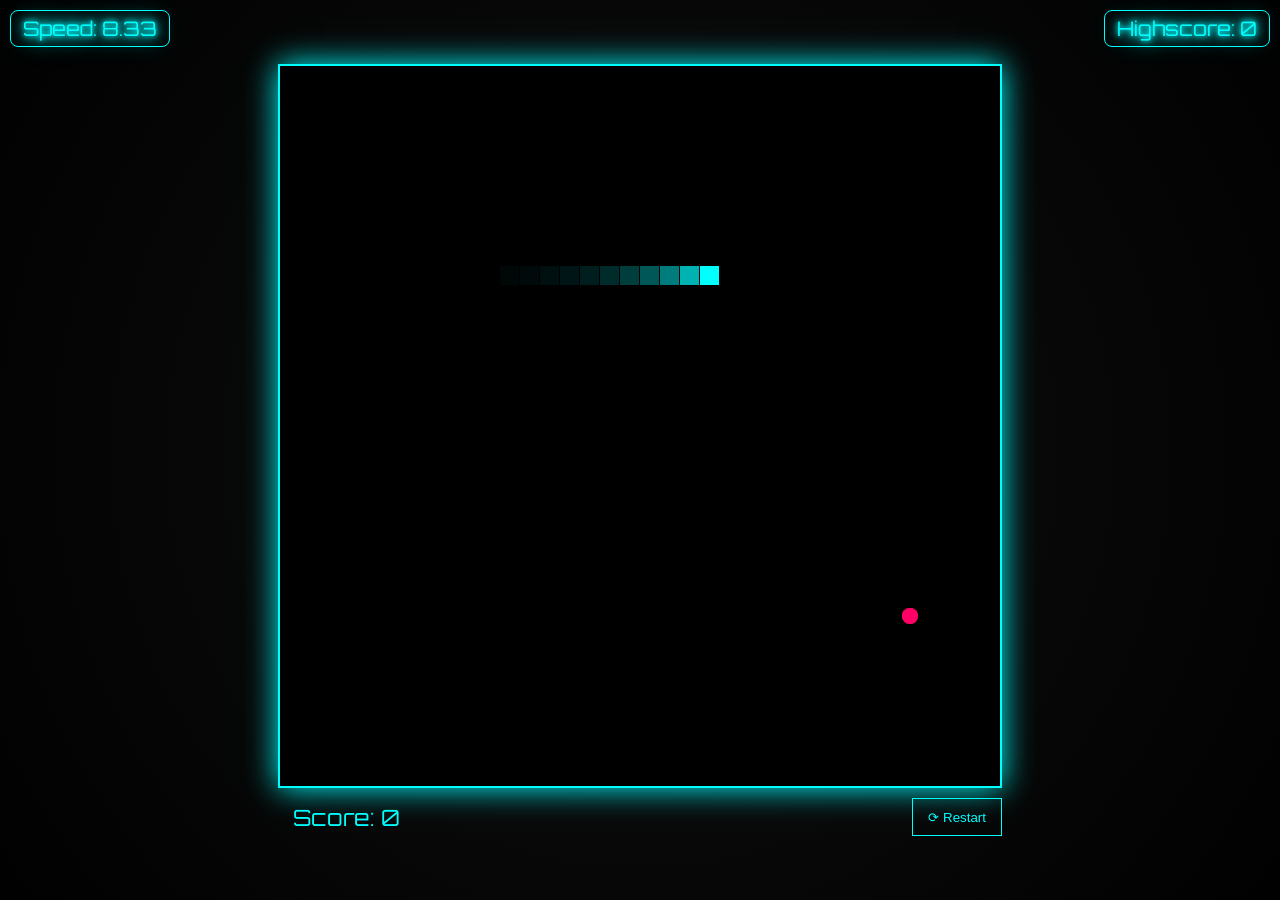
==== snake.html @ c0cbb3fd "Add files via upload" ====
<!DOCTYPE html>
<html lang="ru">
<head>
  <meta charset="UTF-8" />
  <meta name="viewport" content="width=device-width, initial-scale=1.0, user-scalable=no"/>
  <title>NeoSnake</title>
  <link rel="stylesheet" href="style.css">
  <link rel="icon" href="favicon.jpg" type="image/x-icon">
  <link rel="icon" href="favicon.jpg" sizes="192x192" type="image/png">
</head>
<body>
  <div id="game-container">
    <canvas id="game-canvas"></canvas>

    <div id="ui">
      <div id="score">Score: 0</div>
      <button id="restart-btn">⟳ Restart</button>
    </div>

    <div id="pause-modal" class="hidden">
      <div id="pause-box">
        <p>Пауза</p>
        <button id="resume-btn">Продолжить</button>
        <button id="exit-btn">Выход</button>
      </div>
    </div>
  </div>

  <div id="speedDisplay">Speed: 0</div>
  <div id="highscoreDisplay">Highscore: 0</div>

  <script src="script.js"></script>
</body>
</html>
---- style.css ----
@import url('https://fonts.googleapis.com/css2?family=Orbitron:wght@500&display=swap');

body {
  margin: 0;
  background: radial-gradient(circle at center, #0f0f0f, #010101);
  font-family: 'Orbitron', sans-serif;
  display: flex;
  justify-content: center;
  align-items: center;
  height: 100vh;
  color: #0ff;
  overflow: hidden;
}

#game-container { position: relative; }
#game-canvas { border: 2px solid #0ff; background: rgba(10,10,10,0.9); box-shadow: 0 0 30px #0ff; display: block; }

#ui { margin-top: 10px; display: flex; justify-content: space-between; }
#score { font-size: 1.4em; padding: 5px 15px; }
#restart-btn { background: transparent; color: #0ff; border: 1px solid #0ff; padding: 5px 15px; cursor: pointer; transition: .3s; }
#restart-btn:hover { background: #0ff; color: #000; }

#pause-modal { position: absolute; top:0; left:0; width:100%; height:100%; background: rgba(0,0,0,0.7); display:flex; justify-content:center; align-items:center; }
.hidden { display: none !important; }
#pause-box { background: #111; padding:20px; border:2px solid #0ff; text-align:center; }
#pause-box p { font-size:2em; margin:0 0 15px; }
#pause-box button { margin:5px; padding:10px 20px; background:#0ff; color:#000; border:none; font-size:1em; cursor:pointer; }
#pause-box button:hover { background: #088; color:#fff; }

/* Неоновые дисплеи */
#speedDisplay, #highscoreDisplay {
  position: absolute;
  top: 10px;
  padding: 5px 12px;
  font-family: 'Orbitron', sans-serif;
  font-size: 20px;
  color: #0ff;
  text-shadow: 0 0 5px #0ff, 0 0 10px #0ff, 0 0 20px #0ff, 0 0 30px #0ff;
  background: rgba(0,0,0,0.5);
  border: 1px solid #0ff;
  border-radius: 8px;
  z-index: 10;
}
#speedDisplay { left: 10px; }
#highscoreDisplay { right: 10px; }
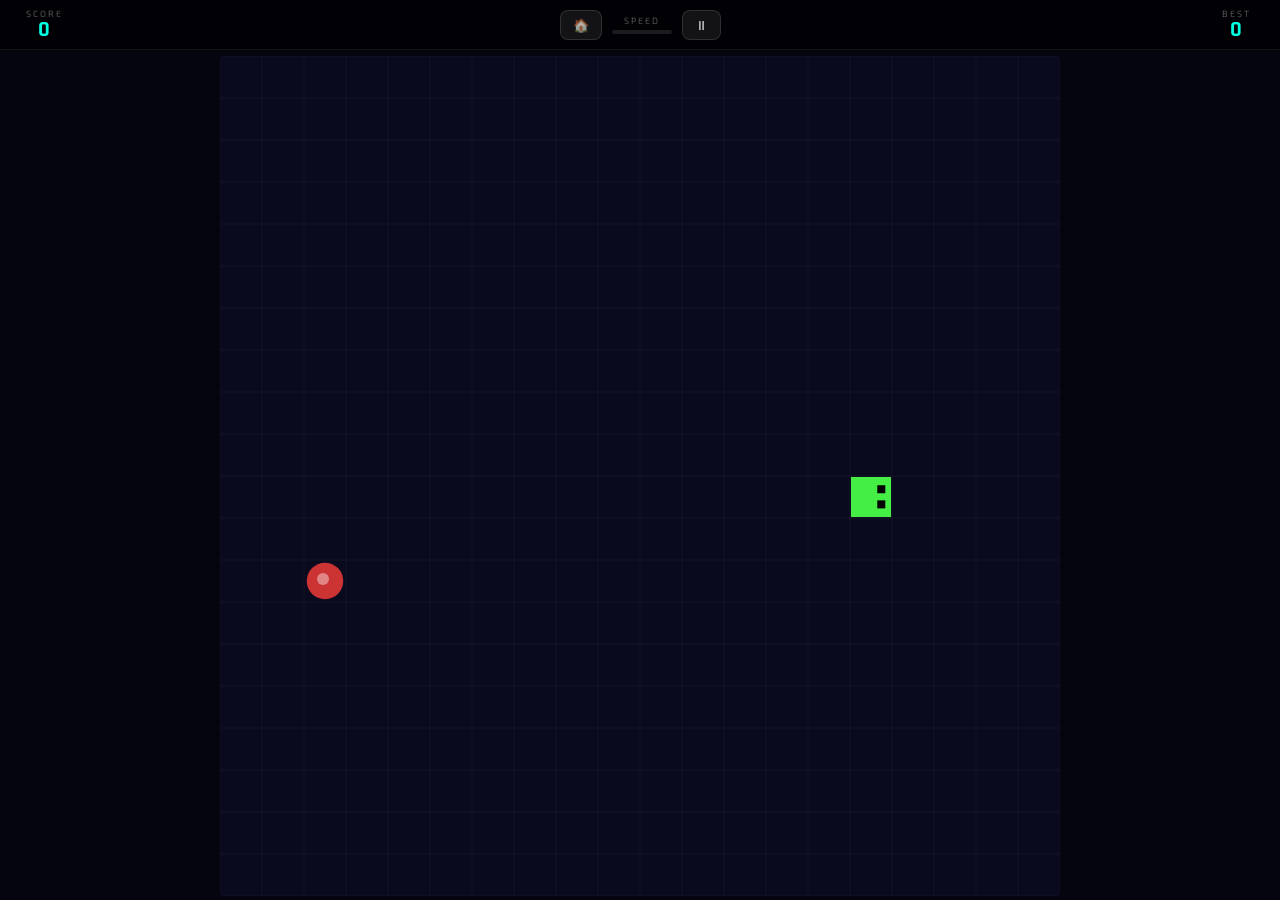
==== commit d189b37f: "Add files via upload" ====
--- a/snake.html
+++ b/snake.html
@@ -2,33 +2,824 @@
 <html lang="ru">
 <head>
   <meta charset="UTF-8" />
-  <meta name="viewport" content="width=device-width, initial-scale=1.0, user-scalable=no"/>
-  <title>NeoSnake</title>
-  <link rel="stylesheet" href="style.css">
+  <meta name="viewport" content="width=device-width, initial-scale=1.0, maximum-scale=1.0, user-scalable=no"/>
+  <title>SnakeX</title>
   <link rel="icon" href="favicon.jpg" type="image/x-icon">
-  <link rel="icon" href="favicon.jpg" sizes="192x192" type="image/png">
+  <link rel="preconnect" href="https://fonts.googleapis.com">
+  <link href="https://fonts.googleapis.com/css2?family=Rajdhani:wght@600;700&family=Exo+2:wght@400;700&display=swap" rel="stylesheet">
+  <style>
+    :root{ --c1:#00ffe0; --c2:#ff3cac; --c3:#f7b731; }
+    *{ box-sizing:border-box; margin:0; padding:0; }
+    html,body{ width:100%; height:100%; overflow:hidden; font-family:'Exo 2',sans-serif; color:#fff; }
+    body{ display:flex; flex-direction:column; align-items:center; justify-content:center; background:#050510; }
+
+    #hud{
+      position:fixed; top:0; left:0; right:0; z-index:10;
+      display:flex; align-items:center; justify-content:space-between;
+      padding:8px 14px; gap:8px;
+      background:rgba(0,0,0,.65); backdrop-filter:blur(12px);
+      border-bottom:1px solid rgba(255,255,255,.07);
+    }
+    .hud-stat{ display:flex; flex-direction:column; align-items:center; min-width:60px; }
+    .hud-label{ font-size:9px; letter-spacing:2px; text-transform:uppercase; color:rgba(255,255,255,.32); }
+    .hud-val{ font-family:'Rajdhani',sans-serif; font-size:22px; font-weight:700; line-height:1; color:var(--c1); }
+    .hud-center{ display:flex; align-items:center; gap:10px; }
+
+    .icon-btn{
+      background:rgba(255,255,255,.07); border:1px solid rgba(255,255,255,.12);
+      border-radius:8px; padding:6px 12px; cursor:pointer; font-size:13px;
+      color:rgba(255,255,255,.7); transition:all .2s; white-space:nowrap;
+      font-family:'Exo 2',sans-serif; -webkit-tap-highlight-color:transparent;
+      user-select:none;
+    }
+    .icon-btn:hover { background:rgba(255,255,255,.14); color:#fff; }
+    .icon-btn:active{ transform:scale(.95); }
+
+    /* mode indicator pills */
+    .mode-pills { display:flex; gap:4px; }
+    .pill {
+      font-size:8px; letter-spacing:1px; padding:2px 6px; border-radius:20px;
+      background:rgba(255,255,255,.08); color:rgba(255,255,255,.45);
+    }
+    .pill.active { background:rgba(0,255,224,.2); color:var(--c1); }
+
+    .speed-track{ width:60px; height:4px; background:rgba(255,255,255,.1); border-radius:4px; overflow:hidden; }
+    .speed-fill { height:100%; background:var(--c3); border-radius:4px; transition:width .3s; width:0%; }
+    .hud-speed-wrap{ display:flex; flex-direction:column; align-items:center; gap:4px; }
+
+    #arena{
+      position:relative; display:flex; align-items:center; justify-content:center;
+      width:100%; flex:1; padding-top:52px;
+    }
+    #game-canvas{ display:block; border-radius:4px; image-rendering:pixelated; }
+
+    .overlay{
+      position:fixed; inset:0; z-index:20;
+      display:flex; align-items:center; justify-content:center;
+      background:rgba(0,0,0,.78); backdrop-filter:blur(8px);
+    }
+    .overlay.hidden{ display:none; }
+    .modal{
+      background:rgba(8,8,20,.96); border:1px solid rgba(0,255,224,.22);
+      border-radius:20px; padding:28px 24px; text-align:center;
+      min-width:260px; max-width:92vw;
+      animation:scaleIn .22s cubic-bezier(.34,1.56,.64,1);
+    }
+    @keyframes scaleIn{ from{transform:scale(.8);opacity:0} to{transform:scale(1);opacity:1} }
+
+    .modal-title{ font-family:'Rajdhani',sans-serif; font-size:30px; font-weight:700; margin-bottom:4px; }
+    .modal-sub{ font-size:12px; color:rgba(255,255,255,.38); margin-bottom:20px; }
+    .modal-score-row{ display:flex; justify-content:space-around; margin-bottom:20px; }
+    .modal-score-item .lbl{ font-size:9px; letter-spacing:2px; color:rgba(255,255,255,.32); }
+    .modal-score-item .val{ font-family:'Rajdhani',sans-serif; font-size:28px; font-weight:700; color:var(--c1); }
+
+    .btn-row{ display:flex; gap:8px; justify-content:center; flex-wrap:wrap; }
+    .mbtn{
+      padding:11px 20px; border-radius:10px; border:none;
+      font-family:'Exo 2',sans-serif; font-size:13px; font-weight:700;
+      cursor:pointer; transition:all .2s; letter-spacing:1px;
+      -webkit-tap-highlight-color:transparent;
+    }
+    .mbtn-primary  { background:var(--c1); color:#000; }
+    .mbtn-primary:hover { filter:brightness(1.15); }
+    .mbtn-secondary{ background:rgba(255,255,255,.08); color:#fff; border:1px solid rgba(255,255,255,.14); }
+    .mbtn-secondary:hover{ background:rgba(255,255,255,.14); }
+    .mbtn:active{ transform:scale(.95); }
+
+    .new-record{
+      display:inline-block; background:linear-gradient(135deg,var(--c3),#ff6b35);
+      color:#000; font-size:10px; font-weight:700; letter-spacing:2px;
+      padding:3px 10px; border-radius:20px; text-transform:uppercase; margin-bottom:14px;
+    }
+
+    /* mode info in modal */
+    .mode-info-row { display:flex; gap:6px; justify-content:center; flex-wrap:wrap; margin-bottom:16px; }
+    .mode-badge {
+      font-size:9px; padding:3px 8px; border-radius:12px;
+      background:rgba(255,255,255,.08); color:rgba(255,255,255,.5);
+      letter-spacing:1px;
+    }
+    .mode-badge.wrap { background:rgba(0,255,224,.15); color:var(--c1); }
+    .mode-badge.pass { background:rgba(247,183,49,.15); color:var(--c3); }
+    .mode-badge.obstacle { background:rgba(255,60,172,.15); color:var(--c2); }
+
+    #dpad{
+      position:fixed; bottom:0; left:0; right:0;
+      display:none; flex-direction:column; align-items:center;
+      padding:6px 0 10px; gap:4px; z-index:5; pointer-events:none;
+      background:rgba(0,0,0,.4);
+    }
+    #dpad.visible{ display:flex; }
+    .dpad-row{ display:flex; gap:4px; pointer-events:all; }
+    .dpad-btn{
+      width:68px; height:52px;
+      background:rgba(255,255,255,.09); border:1px solid rgba(255,255,255,.14);
+      border-radius:10px; display:flex; align-items:center; justify-content:center;
+      font-size:20px; cursor:pointer; user-select:none;
+      -webkit-tap-highlight-color:transparent; transition:background .1s;
+    }
+    .dpad-btn:active{ background:rgba(0,255,224,.22); }
+
+    .score-popup{
+      position:fixed; font-family:'Rajdhani',sans-serif;
+      font-size:20px; font-weight:700; color:var(--c3);
+      pointer-events:none; z-index:15;
+      animation:popUp .7s ease forwards;
+    }
+    @keyframes popUp{ 0%{opacity:1;transform:translateY(0) scale(1)} 100%{opacity:0;transform:translateY(-44px) scale(.6)} }
+
+    @keyframes flashRing{
+      0%,100%{outline:3px solid transparent}
+      40%{outline:3px solid var(--c3); outline-offset:2px}
+    }
+    .speed-flash{ animation:flashRing .45s ease; }
+
+    @media(max-height:500px){
+      .hud-val{ font-size:18px; }
+      .dpad-btn{ width:56px; height:44px; font-size:17px; }
+    }
+  </style>
 </head>
 <body>
-  <div id="game-container">
+
+  <div id="hud">
+    <div class="hud-stat">
+      <div class="hud-label" id="lbl-score">Score</div>
+      <div class="hud-val"   id="score-val">0</div>
+    </div>
+    <div class="hud-center">
+      <div class="icon-btn" onclick="doMenu()">🏠</div>
+      <div class="hud-speed-wrap">
+        <div class="hud-label" id="lbl-speed">Speed</div>
+        <div class="speed-track"><div class="speed-fill" id="speed-fill"></div></div>
+      </div>
+      <div class="icon-btn" onclick="doPause()" id="pause-btn">⏸</div>
+    </div>
+    <div class="hud-stat">
+      <div class="hud-label" id="lbl-best">Best</div>
+      <div class="hud-val"   id="best-val">0</div>
+    </div>
+  </div>
+
+  <div id="arena">
     <canvas id="game-canvas"></canvas>
-
-    <div id="ui">
-      <div id="score">Score: 0</div>
-      <button id="restart-btn">⟳ Restart</button>
+  </div>
+
+  <div id="dpad">
+    <div class="dpad-row"><div class="dpad-btn" id="btn-up">▲</div></div>
+    <div class="dpad-row">
+      <div class="dpad-btn" id="btn-left">◀</div>
+      <div class="dpad-btn" id="btn-down">▼</div>
+      <div class="dpad-btn" id="btn-right">▶</div>
     </div>
-
-    <div id="pause-modal" class="hidden">
-      <div id="pause-box">
-        <p>Пауза</p>
-        <button id="resume-btn">Продолжить</button>
-        <button id="exit-btn">Выход</button>
+  </div>
+
+  <!-- PAUSE -->
+  <div class="overlay hidden" id="pause-overlay">
+    <div class="modal">
+      <div class="modal-title" id="lbl-pause">Pause</div>
+      <div class="modal-sub"   id="pause-mode-lbl"></div>
+      <div class="btn-row">
+        <button class="mbtn mbtn-primary"   onclick="doResume()"  id="lbl-resume">Resume</button>
+        <button class="mbtn mbtn-secondary" onclick="doRestart()" id="lbl-restart">Restart</button>
+        <button class="mbtn mbtn-secondary" onclick="doMenu()"    id="lbl-exit">Menu</button>
       </div>
     </div>
   </div>
 
-  <div id="speedDisplay">Speed: 0</div>
-  <div id="highscoreDisplay">Highscore: 0</div>
-
-  <script src="script.js"></script>
+  <!-- GAME OVER -->
+  <div class="overlay hidden" id="gameover-overlay">
+    <div class="modal">
+      <div class="modal-title" style="color:var(--c2)">💀</div>
+      <div class="modal-title" id="lbl-gameover">Game Over</div>
+      <div id="new-record-badge" class="new-record" style="display:none">🏆 NEW RECORD!</div>
+      <div class="modal-score-row">
+        <div class="modal-score-item"><div class="lbl" id="lbl-score2">Score</div><div class="val" id="go-score">0</div></div>
+        <div class="modal-score-item"><div class="lbl" id="lbl-best2">Best</div><div class="val" id="go-best">0</div></div>
+      </div>
+      <!-- Mode info badges -->
+      <div class="mode-info-row" id="mode-info-row"></div>
+      <div class="btn-row">
+        <button class="mbtn mbtn-primary"   onclick="doRestart()" id="lbl-again">Play Again</button>
+        <button class="mbtn mbtn-secondary" onclick="doMenu()"    id="lbl-exit2">Menu</button>
+      </div>
+    </div>
+  </div>
+
+  <script>
+  // ═══════════════════════════════════════════════════
+  //  i18n
+  // ═══════════════════════════════════════════════════
+  const LANGS={
+    en:{score:'Score',best:'Best',speed:'Speed',pause:'Pause',resume:'Resume',
+        restart:'Restart',exit:'Menu',gameover:'Game Over',again:'Play Again',
+        mode_classic:'Classic',mode_neo:'NeoSnake',mode_neon:'Neon 3D',new_record:'🏆 NEW RECORD!',
+        wrap_on:'Wrap ON', wrap_off:'Wrap OFF', pass_on:'Ghost Tail', die_tail:'Solid Tail',
+        map_open:'Open Map', map_building:'Building', map_walls:'Wall Map',
+    },
+    ru:{score:'Счёт',best:'Рекорд',speed:'Скорость',pause:'Пауза',resume:'Продолжить',
+        restart:'Заново',exit:'Меню',gameover:'Игра Окончена',again:'Ещё раз',
+        mode_classic:'Классика',mode_neo:'НеоЗмейка',mode_neon:'Неон 3D',new_record:'🏆 НОВЫЙ РЕКОРД!',
+        wrap_on:'Обход стен ВКЛ', wrap_off:'Стена = Смерть', pass_on:'Сквозь хвост', die_tail:'Хвост убивает',
+        map_open:'Пустая карта', map_building:'Здание', map_walls:'Стены на карте',
+    },
+    uz:{score:'Ball',best:'Rekord',speed:'Tezlik',pause:'Pauza',resume:'Davom',
+        restart:'Qayta',exit:'Menyu',gameover:"O'yin tugadi",again:"Yana o'yna",
+        mode_classic:'Klassik',mode_neo:'NeoIlon',mode_neon:'Neon 3D',new_record:'🏆 YANGI REKORD!',
+        wrap_on:"Devor o'tish YOQ", wrap_off:"Devor = O'lim", pass_on:'Dum orqali', die_tail:"Dum o'ldiradi",
+        map_open:'Ochiq xarita', map_building:'Bino', map_walls:'Devorli xarita',
+    },
+  };
+
+  const THEMES={
+    dark:{ body:'#050510', canvasBg:'#0a0a1e', cell:'rgba(255,255,255,0.04)' },
+    cyber:{ body:'#010820', canvasBg:'#00091a', cell:'rgba(0,160,255,0.06)' },
+    forest:{ body:'#030e03', canvasBg:'#051405', cell:'rgba(0,180,60,0.06)' },
+    lava:{ body:'#0e0300', canvasBg:'#1a0400', cell:'rgba(220,70,0,0.07)' },
+  };
+
+  // ═══════════════════════════════════════════════════
+  //  CONFIG
+  // ═══════════════════════════════════════════════════
+  let cfg={lang:'en',mode:'neo',diff:'medium',volume:70,theme:'dark',
+           mapSize:20, mapType:'open', wallMode:'die', tailMode:'die'};
+  try{ Object.assign(cfg,JSON.parse(localStorage.getItem('snakex-cfg')||'{}')); }catch(e){}
+
+  const DIFF_SPEED={slow:170,medium:115,fast:70};
+  const APPLES_PER_LEVEL=5;
+
+  // ═══════════════════════════════════════════════════
+  //  CANVAS & GRID
+  // ═══════════════════════════════════════════════════
+  const canvas=document.getElementById('game-canvas');
+  const ctx=canvas.getContext('2d');
+
+  // GRID is computed from mapSize to fit the screen
+  let GRID=22;
+  let TC=cfg.mapSize; // tile count
+
+  function isMobile(){
+    return ('ontouchstart' in window||navigator.maxTouchPoints>0) && window.innerWidth<900;
+  }
+
+  function sizeCanvas(){
+    const hudH=document.getElementById('hud').getBoundingClientRect().height||52;
+    const dpadH=isMobile()?130:0;
+    const availW=window.innerWidth-8;
+    const availH=window.innerHeight-hudH-dpadH-8;
+    const maxSide=Math.min(availW,availH);
+    TC=cfg.mapSize;
+    GRID=Math.floor(maxSide/TC);
+    if(GRID<8) GRID=8;
+    canvas.width=GRID*TC;
+    canvas.height=GRID*TC;
+    const th=THEMES[cfg.theme]||THEMES.dark;
+    document.body.style.background=th.body;
+  }
+
+  // ═══════════════════════════════════════════════════
+  //  OBSTACLE MAPS
+  //  Each map type × each map size has a unique building/wall layout
+  // ═══════════════════════════════════════════════════
+  function getObstacles(){
+    if(cfg.mapType==='open') return [];
+    const tc=TC;
+    const mid=Math.floor(tc/2);
+
+    if(cfg.mapType==='building'){
+      // A building/structure in the center — varies by map size
+      const obstacles=[];
+      if(tc<=5){
+        // Small: a single 1-cell pillar in center
+        obstacles.push({x:mid,y:mid});
+      } else if(tc<=10){
+        // Medium: a 2×2 block in center
+        for(let dx=0;dx<2;dx++) for(let dy=0;dy<2;dy++)
+          obstacles.push({x:mid-1+dx, y:mid-1+dy});
+        // small doorway (gap) — corners only, open sides
+      } else if(tc<=15){
+        // 15: hollow 3×3 building (8 cells)
+        for(let dx=-1;dx<=1;dx++) for(let dy=-1;dy<=1;dy++){
+          if(dx===0&&dy===0) continue; // hollow inside
+          obstacles.push({x:mid+dx, y:mid+dy});
+        }
+      } else {
+        // 20: large L-shaped building with courtyard
+        // Perimeter of 5×5 with one open entrance
+        const s=Math.floor(tc*0.2);
+        for(let dx=0;dx<s;dx++){
+          for(let dy=0;dy<s;dy++){
+            const isPerim = dx===0||dx===s-1||dy===0||dy===s-1;
+            const isEntrance = (dx===s-1 && (dy===1||dy===2)); // right wall entrance
+            if(isPerim && !isEntrance)
+              obstacles.push({x:mid-Math.floor(s/2)+dx, y:mid-Math.floor(s/2)+dy});
+          }
+        }
+      }
+      return obstacles;
+    }
+
+    if(cfg.mapType==='walls'){
+      // Inner walls / corridors — varies by map size
+      const obstacles=[];
+      if(tc<=5){
+        // single horizontal bar in center (1 cell tall, 3 wide but leave 1 gap)
+        obstacles.push({x:1,y:mid},{x:2,y:mid});
+        obstacles.push({x:tc-2,y:mid},{x:tc-3,y:mid});
+      } else if(tc<=10){
+        // 4 short walls toward center from each corner
+        const off=2;
+        // top-left vertical
+        for(let i=1;i<off+1;i++) obstacles.push({x:off,y:i});
+        // bottom-right vertical
+        for(let i=tc-off-2;i<tc-1;i++) obstacles.push({x:tc-off-1,y:i});
+        // top-right horizontal
+        for(let i=tc-off-1;i<tc-1;i++) obstacles.push({x:i,y:off});
+        // bottom-left horizontal
+        for(let i=1;i<off+1;i++) obstacles.push({x:i,y:tc-off-1});
+      } else if(tc<=15){
+        // cross / plus shape in center
+        for(let i=-3;i<=3;i++){
+          if(i===0) continue; // gap in center
+          obstacles.push({x:mid+i, y:mid});
+          obstacles.push({x:mid, y:mid+i});
+        }
+      } else {
+        // 4 diagonal corridors: walls radiating from center-ish, with gaps
+        const arm=Math.floor(tc*0.18);
+        for(let i=1;i<=arm;i++){
+          // NW diagonal strip (vertical part)
+          obstacles.push({x:mid-i,y:mid-i});
+          // NE
+          obstacles.push({x:mid+i,y:mid-i});
+          // SW
+          obstacles.push({x:mid-i,y:mid+i});
+          // SE
+          obstacles.push({x:mid+i,y:mid+i});
+        }
+        // add center cross spurs
+        for(let i=2;i<=3;i++){
+          obstacles.push({x:mid+i,y:mid});
+          obstacles.push({x:mid-i,y:mid});
+          obstacles.push({x:mid,y:mid+i});
+          obstacles.push({x:mid,y:mid-i});
+        }
+      }
+      return obstacles;
+    }
+    return [];
+  }
+
+  // ═══════════════════════════════════════════════════
+  //  GAME STATE
+  // ═══════════════════════════════════════════════════
+  let snake,direction,nextDir,apple,score,applesEaten;
+  let baseSpeed,speed,gameLoop,isDead,isPaused;
+  let obstacles=[];
+  let obstacleSet=new Set(); // fast lookup: "x,y"
+
+  function getHS(){ return Number(localStorage.getItem('snakex-highscore')||0); }
+  function saveHS(s){ if(s>getHS()){ localStorage.setItem('snakex-highscore',s); return true; } return false; }
+
+  function obsKey(x,y){ return `${x},${y}`; }
+
+  function isObs(x,y){ return obstacleSet.has(obsKey(x,y)); }
+
+  function spawnApple(){
+    let a;
+    do{
+      a={x:Math.floor(Math.random()*TC), y:Math.floor(Math.random()*TC)};
+    }while(snake.some(s=>s.x===a.x&&s.y===a.y) || isObs(a.x,a.y));
+    return a;
+  }
+
+  function initGame(){
+    sizeCanvas();
+    obstacles=getObstacles();
+    obstacleSet=new Set(obstacles.map(o=>obsKey(o.x,o.y)));
+
+    const mid=Math.floor(TC/2);
+    // Start away from center if building is there
+    let sx=Math.max(1,Math.floor(TC*0.15));
+    let sy=mid;
+    // make sure start isn't in obstacle
+    while(isObs(sx,sy)){ sx++; }
+
+    snake=[{x:sx,y:sy}];
+    direction={x:1,y:0}; nextDir={x:1,y:0};
+    apple=spawnApple();
+    score=0; applesEaten=0;
+    baseSpeed=DIFF_SPEED[cfg.diff]||115;
+    speed=baseSpeed;
+    isDead=false; isPaused=false;
+    document.getElementById('score-val').textContent=0;
+    document.getElementById('best-val').textContent=getHS();
+    document.getElementById('gameover-overlay').classList.add('hidden');
+    document.getElementById('pause-overlay').classList.add('hidden');
+    document.getElementById('speed-fill').style.width='0%';
+    clearInterval(gameLoop);
+    gameLoop=setInterval(tick,speed);
+    applyI18n();
+    showDpad();
+    draw();
+  }
+
+  // ─── TICK ──────────────────────────────────────────
+  function tick(){
+    if(isDead||isPaused) return;
+    direction={...nextDir};
+    let nx=snake[0].x+direction.x;
+    let ny=snake[0].y+direction.y;
+
+    // Border handling
+    if(cfg.wallMode==='wrap'){
+      nx=((nx%TC)+TC)%TC;
+      ny=((ny%TC)+TC)%TC;
+    } else {
+      if(nx<0||nx>=TC||ny<0||ny>=TC){
+        playSound(deathAudio); doGameOver(); return;
+      }
+    }
+
+    // Obstacle collision (always kills regardless of wallMode)
+    if(isObs(nx,ny)){
+      playSound(deathAudio); doGameOver(); return;
+    }
+
+    // Tail collision
+    if(cfg.tailMode==='die'){
+      if(snake.some(s=>s.x===nx&&s.y===ny)){
+        playSound(deathAudio); doGameOver(); return;
+      }
+    } else {
+      // pass: skip tail collision check
+    }
+
+    const head={x:nx,y:ny};
+    snake.unshift(head);
+    if(head.x===apple.x&&head.y===apple.y){
+      score+=10; applesEaten++;
+      apple=spawnApple();
+      document.getElementById('score-val').textContent=score;
+      playSound(eatAudio);
+      showScorePopup(head);
+      checkSpeedUp();
+    } else snake.pop();
+    draw();
+  }
+
+  function checkSpeedUp(){
+    const fill=((applesEaten%APPLES_PER_LEVEL)/APPLES_PER_LEVEL)*100;
+    document.getElementById('speed-fill').style.width=fill+'%';
+    if(applesEaten%APPLES_PER_LEVEL===0){
+      const lvl=Math.floor(applesEaten/APPLES_PER_LEVEL);
+      speed=Math.max(38, baseSpeed-lvl*14);
+      clearInterval(gameLoop); gameLoop=setInterval(tick,speed);
+      canvas.classList.remove('speed-flash');
+      void canvas.offsetWidth;
+      canvas.classList.add('speed-flash');
+      document.getElementById('speed-fill').style.width='0%';
+    }
+  }
+
+  function doGameOver(){
+    isDead=true; clearInterval(gameLoop);
+    const isNew=saveHS(score);
+    document.getElementById('go-score').textContent=score;
+    document.getElementById('go-best').textContent=getHS();
+    document.getElementById('best-val').textContent=getHS();
+    document.getElementById('new-record-badge').style.display=isNew?'inline-block':'none';
+    // Show mode badges
+    buildModeBadges();
+    drawDeathFlash();
+    setTimeout(()=>{ document.getElementById('gameover-overlay').classList.remove('hidden'); },480);
+  }
+
+  function buildModeBadges(){
+    const T=LANGS[cfg.lang]||LANGS.en;
+    const row=document.getElementById('mode-info-row');
+    row.innerHTML='';
+    // wall mode
+    const wb=document.createElement('div');
+    wb.className='mode-badge'+(cfg.wallMode==='wrap'?' wrap':'');
+    wb.textContent=cfg.wallMode==='wrap'?T.wrap_on:T.wrap_off;
+    row.appendChild(wb);
+    // tail mode
+    const tb=document.createElement('div');
+    tb.className='mode-badge'+(cfg.tailMode==='pass'?' pass':'');
+    tb.textContent=cfg.tailMode==='pass'?T.pass_on:T.die_tail;
+    row.appendChild(tb);
+    // map type
+    if(cfg.mapType!=='open'){
+      const mb=document.createElement('div');
+      mb.className='mode-badge obstacle';
+      mb.textContent=cfg.mapType==='building'?T.map_building:T.map_walls;
+      row.appendChild(mb);
+    }
+  }
+
+  function doPause(){
+    if(isDead) return;
+    isPaused=true;
+    document.getElementById('pause-overlay').classList.remove('hidden');
+    document.getElementById('pause-btn').textContent='▶';
+  }
+  function doResume(){
+    isPaused=false;
+    document.getElementById('pause-overlay').classList.add('hidden');
+    document.getElementById('pause-btn').textContent='⏸';
+  }
+  function doRestart(){
+    document.getElementById('pause-overlay').classList.add('hidden');
+    initGame();
+  }
+  function doMenu(){
+    clearInterval(gameLoop);
+    document.body.style.opacity='0'; document.body.style.transition='opacity .25s';
+    setTimeout(()=>{ window.location.href='index.html'; },250);
+  }
+
+  // ═══════════════════════════════════════════════════
+  //  DRAWING
+  // ═══════════════════════════════════════════════════
+  function drawBgGrid(){
+    const th=THEMES[cfg.theme]||THEMES.dark;
+    ctx.fillStyle=th.canvasBg;
+    ctx.fillRect(0,0,canvas.width,canvas.height);
+    ctx.strokeStyle=th.cell;
+    ctx.lineWidth=1;
+    for(let x=0;x<=TC;x++){
+      ctx.beginPath(); ctx.moveTo(x*GRID,0); ctx.lineTo(x*GRID,canvas.height); ctx.stroke();
+    }
+    for(let y=0;y<=TC;y++){
+      ctx.beginPath(); ctx.moveTo(0,y*GRID); ctx.lineTo(canvas.width,y*GRID); ctx.stroke();
+    }
+  }
+
+  function drawObstacles(){
+    if(obstacles.length===0) return;
+    obstacles.forEach(o=>{
+      const px=o.x*GRID, py=o.y*GRID;
+      if(cfg.mapType==='building'){
+        // Draw as brick wall
+        ctx.fillStyle='#5a3e28';
+        ctx.fillRect(px+1,py+1,GRID-2,GRID-2);
+        // brick highlight
+        ctx.fillStyle='#7a5538';
+        ctx.fillRect(px+2,py+2,GRID-4,3);
+        ctx.fillRect(px+2,py+2,3,GRID-4);
+        // shadow
+        ctx.fillStyle='#3a2510';
+        ctx.fillRect(px+GRID-4,py+2,3,GRID-4);
+        ctx.fillRect(px+2,py+GRID-4,GRID-4,3);
+      } else {
+        // Wall: grey stone
+        ctx.fillStyle='#555566';
+        ctx.fillRect(px+1,py+1,GRID-2,GRID-2);
+        ctx.fillStyle='#777788';
+        ctx.fillRect(px+2,py+2,GRID-5,3);
+        ctx.fillRect(px+2,py+2,3,GRID-5);
+        ctx.fillStyle='#333344';
+        ctx.fillRect(px+GRID-4,py+2,3,GRID-4);
+        ctx.fillRect(px+2,py+GRID-4,GRID-4,3);
+      }
+    });
+  }
+
+  function draw(){
+    const m=cfg.mode;
+    if(m==='classic') drawClassic();
+    else if(m==='neo') drawNeo();
+    else drawNeon();
+    drawObstacles();
+  }
+
+  // ── CLASSIC ──────────────────────────────────────
+  function drawClassic(){
+    drawBgGrid();
+    snake.forEach((s,i)=>{
+      ctx.fillStyle=i===0?'#3aff3a':'#c7b948';
+      ctx.fillRect(s.x*GRID+1,s.y*GRID+1,GRID-2,GRID-2);
+      if(i===0) drawEyes(s);
+    });
+    const ax=apple.x*GRID, ay=apple.y*GRID;
+    ctx.fillStyle='#dd2020';
+    ctx.fillRect(ax+2,ay+2,GRID-4,GRID-4);
+    ctx.fillStyle='rgba(255,255,255,.45)';
+    ctx.fillRect(ax+4,ay+4,4,3);
+  }
+
+  // ── NEO ───────────────────────────────────────────
+  function drawNeo(){
+    drawBgGrid();
+    snake.forEach((s,i)=>{
+      const t=1-i/snake.length;
+      ctx.fillStyle=i===0?'#44ee44':`rgba(80,${Math.round(130+t*80)},60,${0.5+t*0.5})`;
+      ctx.fillRect(s.x*GRID+1,s.y*GRID+1,GRID-2,GRID-2);
+      if(i===0) drawEyes(s);
+    });
+    ctx.fillStyle='#cc3333';
+    ctx.beginPath();
+    ctx.arc(apple.x*GRID+GRID/2, apple.y*GRID+GRID/2, GRID/2.3, 0, 2*Math.PI);
+    ctx.fill();
+    ctx.fillStyle='rgba(255,255,255,.4)';
+    ctx.beginPath();
+    ctx.arc(apple.x*GRID+GRID/2-2, apple.y*GRID+GRID/2-2, GRID/7, 0, 2*Math.PI);
+    ctx.fill();
+  }
+
+  // ── NEON ─────────────────────────────────────────
+  function drawNeon(){
+    ctx.fillStyle='rgba(0,0,0,.32)';
+    ctx.fillRect(0,0,canvas.width,canvas.height);
+    // redraw grid faintly
+    const th=THEMES[cfg.theme]||THEMES.dark;
+    ctx.strokeStyle=th.cell;
+    ctx.lineWidth=1;
+    for(let x=0;x<=TC;x++){ctx.beginPath();ctx.moveTo(x*GRID,0);ctx.lineTo(x*GRID,canvas.height);ctx.stroke();}
+    for(let y=0;y<=TC;y++){ctx.beginPath();ctx.moveTo(0,y*GRID);ctx.lineTo(canvas.width,y*GRID);ctx.stroke();}
+
+    snake.forEach((s,i)=>{
+      const t=1-i/snake.length;
+      if(i===0){
+        ctx.shadowBlur=18; ctx.shadowColor='#00ffff';
+        ctx.fillStyle='#00ffff';
+      } else {
+        ctx.shadowBlur=10*t; ctx.shadowColor=`rgba(0,180,220,${t})`;
+        ctx.fillStyle=`rgba(0,${Math.round(120+t*100)},${Math.round(160+t*60)},${0.55+t*0.45})`;
+      }
+      ctx.fillRect(s.x*GRID+1,s.y*GRID+1,GRID-2,GRID-2);
+      if(i===0){ ctx.shadowBlur=0; drawEyes(s); }
+    });
+    ctx.shadowBlur=0;
+    ctx.shadowBlur=22; ctx.shadowColor='#ff1177';
+    ctx.fillStyle='#ff1177';
+    ctx.beginPath();
+    ctx.arc(apple.x*GRID+GRID/2, apple.y*GRID+GRID/2, GRID/2.3, 0, 2*Math.PI);
+    ctx.fill();
+    ctx.shadowBlur=0;
+    ctx.fillStyle='rgba(255,255,255,.5)';
+    ctx.beginPath();
+    ctx.arc(apple.x*GRID+GRID/2-2, apple.y*GRID+GRID/2-3, GRID/8, 0, 2*Math.PI);
+    ctx.fill();
+  }
+
+  function drawEyes(s){
+    if(GRID<8) return; // too small to draw eyes
+    const e=Math.max(1,Math.floor(GRID/5)), px=s.x*GRID, py=s.y*GRID;
+    ctx.fillStyle='#000';
+    const d=direction;
+    if(d.x===1){
+      ctx.fillRect(px+GRID*.65,py+GRID*.22,e,e);
+      ctx.fillRect(px+GRID*.65,py+GRID*.58,e,e);
+    } else if(d.x===-1){
+      ctx.fillRect(px+GRID*.10,py+GRID*.22,e,e);
+      ctx.fillRect(px+GRID*.10,py+GRID*.58,e,e);
+    } else if(d.y===-1){
+      ctx.fillRect(px+GRID*.22,py+GRID*.10,e,e);
+      ctx.fillRect(px+GRID*.58,py+GRID*.10,e,e);
+    } else {
+      ctx.fillRect(px+GRID*.22,py+GRID*.65,e,e);
+      ctx.fillRect(px+GRID*.58,py+GRID*.65,e,e);
+    }
+  }
+
+  function drawDeathFlash(){
+    draw();
+    ctx.fillStyle='rgba(255,0,0,.22)';
+    ctx.fillRect(0,0,canvas.width,canvas.height);
+  }
+
+  // ═══════════════════════════════════════════════════
+  //  AUDIO
+  // ═══════════════════════════════════════════════════
+  let eatAudio,deathAudio;
+  function loadSounds(){
+    eatAudio=new Audio('eat.mp3'); deathAudio=new Audio('death.mp3');
+  }
+  function playSound(a){
+    if(!a) return;
+    try{
+      const c=a.cloneNode(); c.volume=cfg.volume/100;
+      c.play().catch(()=>{});
+    }catch(e){}
+  }
+
+  // ═══════════════════════════════════════════════════
+  //  CONTROLS
+  // ═══════════════════════════════════════════════════
+  const DIRS={
+    ArrowUp:{x:0,y:-1}, ArrowDown:{x:0,y:1},
+    ArrowLeft:{x:-1,y:0}, ArrowRight:{x:1,y:0},
+    w:{x:0,y:-1}, s:{x:0,y:1}, a:{x:-1,y:0}, d:{x:1,y:0},
+    ц:{x:0,y:-1}, ы:{x:0,y:1}, ф:{x:-1,y:0}, в:{x:1,y:0},
+  };
+  function tryDir(d){
+    if(isPaused||isDead) return;
+    if(d.x!==0&&d.x===-direction.x) return;
+    if(d.y!==0&&d.y===-direction.y) return;
+    nextDir=d;
+  }
+
+  window.addEventListener('keydown',e=>{
+    if(['ё','Ё','`','~','Escape'].includes(e.key)){
+      isPaused?doResume():doPause(); return;
+    }
+    if(DIRS[e.key]){ e.preventDefault(); tryDir(DIRS[e.key]); }
+  });
+
+  let tx0=0,ty0=0;
+  canvas.addEventListener('touchstart',e=>{ tx0=e.touches[0].clientX; ty0=e.touches[0].clientY; e.preventDefault(); },{passive:false});
+  canvas.addEventListener('touchend',e=>{
+    const dx=e.changedTouches[0].clientX-tx0, dy=e.changedTouches[0].clientY-ty0;
+    if(Math.abs(dx)<18&&Math.abs(dy)<18) return;
+    if(Math.abs(dx)>Math.abs(dy)) tryDir(dx>0?{x:1,y:0}:{x:-1,y:0});
+    else tryDir(dy>0?{x:0,y:1}:{x:0,y:-1});
+    e.preventDefault();
+  },{passive:false});
+
+  function showDpad(){
+    document.getElementById('dpad').classList.toggle('visible',isMobile());
+  }
+  const DPAD_MAP={
+    'btn-up':{x:0,y:-1},'btn-down':{x:0,y:1},
+    'btn-left':{x:-1,y:0},'btn-right':{x:1,y:0},
+  };
+  Object.entries(DPAD_MAP).forEach(([id,dir])=>{
+    const el=document.getElementById(id);
+    el.addEventListener('touchstart',e=>{ e.preventDefault(); tryDir(dir); },{passive:false});
+    el.addEventListener('click',()=>tryDir(dir));
+  });
+
+  // ═══════════════════════════════════════════════════
+  //  SCORE POPUP
+  // ═══════════════════════════════════════════════════
+  function showScorePopup(cell){
+    const rect=canvas.getBoundingClientRect();
+    const el=document.createElement('div');
+    el.className='score-popup';
+    el.textContent='+10';
+    el.style.left=(rect.left+cell.x*GRID+GRID/2)+'px';
+    el.style.top =(rect.top +cell.y*GRID)+'px';
+    document.body.appendChild(el);
+    setTimeout(()=>el.remove(),700);
+  }
+
+  // ═══════════════════════════════════════════════════
+  //  I18N
+  // ═══════════════════════════════════════════════════
+  function applyI18n(){
+    const T=LANGS[cfg.lang]||LANGS.en;
+    document.getElementById('lbl-score').textContent =T.score;
+    document.getElementById('lbl-score2').textContent=T.score;
+    document.getElementById('lbl-best').textContent  =T.best;
+    document.getElementById('lbl-best2').textContent =T.best;
+    document.getElementById('lbl-speed').textContent =T.speed;
+    document.getElementById('lbl-pause').textContent =T.pause;
+    document.getElementById('lbl-resume').textContent=T.resume;
+    document.getElementById('lbl-restart').textContent=T.restart;
+    document.getElementById('lbl-exit').textContent  =T.exit;
+    document.getElementById('lbl-exit2').textContent =T.exit;
+    document.getElementById('lbl-gameover').textContent=T.gameover;
+    document.getElementById('lbl-again').textContent =T.again;
+    document.getElementById('new-record-badge').textContent=T.new_record;
+    // pause subtitle: mode name
+    const modes={classic:T.mode_classic,neo:T.mode_neo,neon:T.mode_neon};
+    document.getElementById('pause-mode-lbl').textContent=modes[cfg.mode]||'';
+  }
+
+  // ═══════════════════════════════════════════════════
+  //  RESIZE
+  // ═══════════════════════════════════════════════════
+  let resizeTimer;
+  function onResize(){
+    clearTimeout(resizeTimer);
+    resizeTimer=setTimeout(()=>{
+      sizeCanvas();
+      if(!isDead) draw();
+      showDpad();
+    },120);
+  }
+  window.addEventListener('resize',onResize);
+  window.addEventListener('orientationchange',()=>setTimeout(onResize,300));
+
+  // ═══════════════════════════════════════════════════
+  //  FULLSCREEN
+  // ═══════════════════════════════════════════════════
+  function tryFS(){
+    const el=document.documentElement;
+    const fn=el.requestFullscreen||el.webkitRequestFullscreen||el.mozRequestFullScreen||el.msRequestFullscreen;
+    if(fn) fn.call(el).catch(()=>{});
+  }
+  document.addEventListener('click',tryFS,{once:true});
+  document.addEventListener('touchstart',tryFS,{once:true});
+  setTimeout(tryFS,300);
+
+  // ═══════════════════════════════════════════════════
+  //  START
+  // ═══════════════════════════════════════════════════
+  loadSounds();
+  initGame();
+  </script>
 </body>
 </html>
